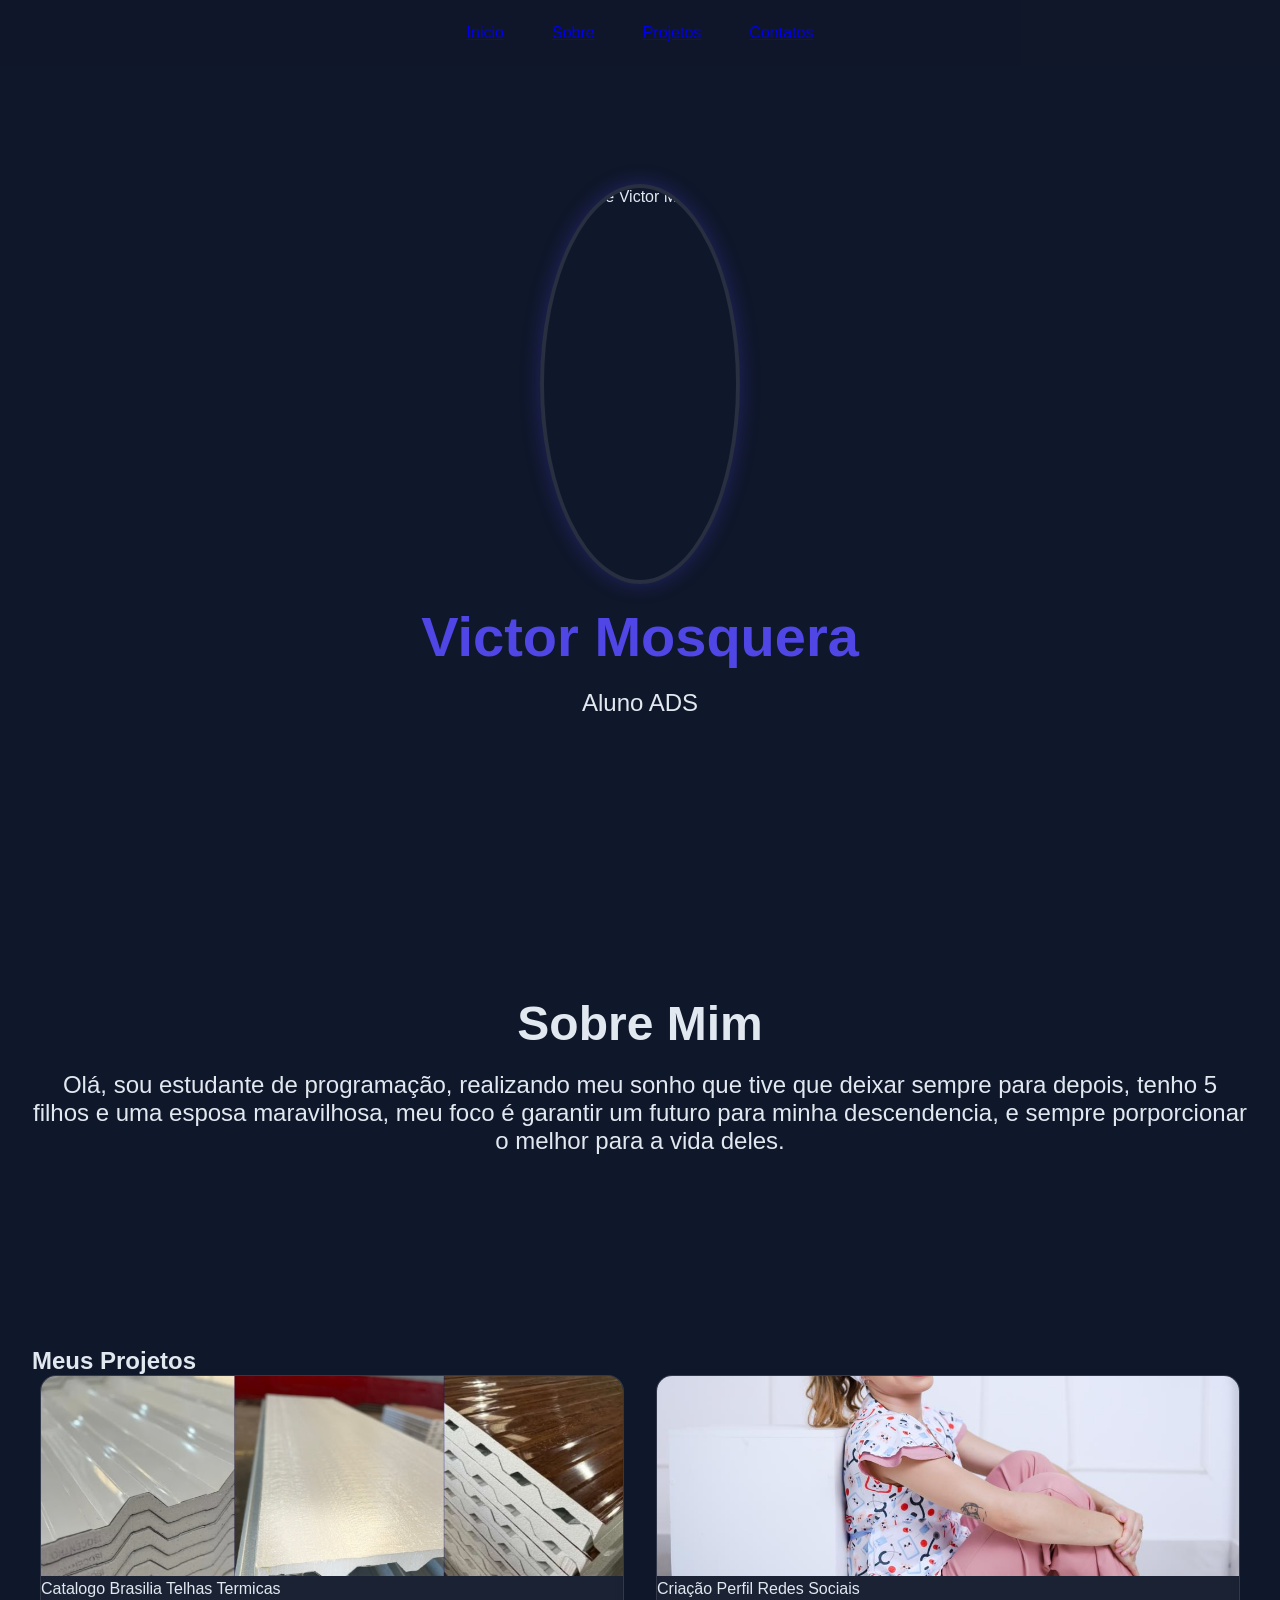
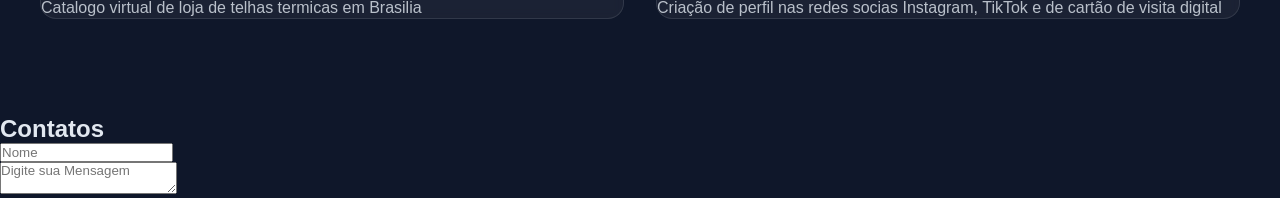
==== trabalho projeto programação/index.html @ f88b1249 "Add files via upload" ====
<!DOCTYPE html>
<html lang="pt-br">

<head>
    <meta charset="UTF-8">
    <meta name="viewport" content="width=device-width, initial-scale=1.0">
    <link rel="stylesheet" href="styles.css">
    <title>Portifolio Victor</title>
</head>

<body>
    <nav class="navegacao">
        <ul class="menu">
            <li>
                <a href="#inicio" class="menu=link">Inicio</a>
            </li>
            <li>
                <a href="#sobre" class="menu=link">Sobre</a>
            </li>
            <li>
                <a href="#projetos" class="menu=link">Projetos</a>
            </li>
            <li>
                <a href="#contatos" class="menu=link">Contatos</a>
            </li>
        </ul>
    </nav>

    <main id="inicio" class="cabecalho">
        <img src="/img/victor perfil.png" alt="Foto de Victor Mosuqera" class="foto-perfil">
        <h1>Victor Mosquera</h1>
        <p class="cabecalho-sub-titulo">Aluno ADS</p>
    </main>

    <section id="sobre" class="sobre">
        <h2 class="sobre-titulo">Sobre Mim</h2>
        <div class="sobre=caixa">
            <p class="sobre-paragrafo">
                Olá, sou estudante de programação, realizando meu sonho que tive que deixar sempre para depois, tenho 5
                filhos e uma esposa maravilhosa, meu foco é garantir um futuro para minha descendencia, e sempre
                porporcionar o melhor para a vida deles.
            </p>
        </div>
    </section>

    <section id="projetos" class="projetos">
        <h2 class="projetos-titulos">Meus Projetos</h2>
        <div class="projetos-caixa">

            <div class="projetos-card">
                <img src="./img/catalogo brasilia telhas.jpg" alt="Projeto 1" class="projetos-imagem" <h3
                    class="info-projetos">Catalogo Brasilia Telhas Termicas</h3>
                <p class="paragrafo-projetos">Catalogo virtual de loja de telhas termicas em Brasilia</p>
            </div>

            <div class="projetos-card">
                <img src="./img/iasmim enfermeira.jpg" alt="Projeto 1" class="projetos-imagem" <h3
                    class="info-projetos">Criação Perfil Redes Sociais</h3>
                <p class="paragrafo-projetos">Criação de perfil nas redes socias Instagram, TikTok e de cartão de visita
                    digital</p>
            </div>
        </div>
    </section>

    <section id="contatos" class="contatos">
        <h2 class="contato-ttulo">Contatos</h2>
        <form class="formulario-contato" id="formulario">
            <div class="nome-form">
                <input placeholder="Nome" class="campo-form">
            </div>
            <div class="grupo-form">
                <textarea class="text-form" placeholder="Digite sua Mensagem"></textarea>
            </div>
        </form>
    </section>
</body>

</html>
---- trabalho projeto programação/styles.css ----
*{
    margin: 0;
    padding: 0;
    box-sizing: border-box;
    font-family: 'Segoe UI', Tahoma, Geneva, Verdana, sans-serif;
}

html {
    scroll-behavior: smooth;
}


:root {
    --primaria: #4f46e5;
    --secundaria: #7c3aed;
    --escuro: #0f172a;
    --maisEscuro: #0a0f1c;
    --claro: #e2e8f0;
    --vidro: rgba(255,255,255,0.1);
}

body {
    background-color: var(--escuro);
    color: var(--claro);
}

.navegacao {
    position: fixed;
    top: 0;
    background: rgba(15,23,42,0.8);
    width: 100%;
    z-index: 100;
    padding: 1.5rem;
}

.menu{
    display: flex;
    justify-content: center;
    list-style: none;
    gap: 3rem;
}

.menu-link{
    text-decoration: none;
    color: var(--claro);
    font-weight: 500;
    position: relative;
    padding: 0.5rem 0;
}

.menu-link::after{
    content: '';
    height: 2px;
    width: 0    ;
    position: absolute;
    bottom: 0;
    left: 0;
    background: -moz-linear-gradient(90deg, var(--primaria), var(--secundaria));
    transition: width 0.5s ease;
}
.menu-link:hover::after{
    width: 100%;
}

.cabecalho{
    min-height: 100vh;
    display: flex;
    justify-content: center;
    align-items: center;
    flex-direction: column;
}

.foto-perfil{
    width: 200px;
    height: 400px;
    box-shadow: 0 0 20px rgb(79, 70, 229, 0.3);
    border-radius: 50%;
    border: 4px solid var(--vidro)
}

h1{
    font-size: 3.5rem;
    color: var(--primaria);
    font-weight: bold;    
    margin: 20px;
}

.cabecalho-sub-titulo{
    font-size: 1.5rem;
    color:var(--claro)
}

.sobre{
    padding: 6rem 2rem;
}

.sobre-titulo{
    font-size: 3rem;
    color: var(--claro);
    text-align: center;
    margin-bottom: 20px;
}

.sobre-caixa{
    padding: 2rem;
    max-width: 200px;
    margin: 0 auto;
    border-radius: 16px;
    border: 1px solid var(--vidro);
    backdrop-filter: blur(10px);
    background: rgba(255, 255, 255, 0.05);
}

.sobre-paragrafo{
    text-align: center;
    font-size: 1.5rem;
}

.projetos{
    padding: 6rem 2rem;
}

.projetos-caixa{
    display: grid;
    grid-template-columns: repeat(auto-fit, minmax(300px, 1fr));
    gap: 2rem;
    max-width: 1200px;
    margin: 0 auto;
}

.projetos-card{
     background: rgba(255, 255, 255, 0.05);
     border-radius: 16px;
     backdrop-filter: blur(5px);
     border: 1px solid var(--vidro);
     overflow: hidden;
     transition: all 0.5s ease;
     cursor: pointer;
}

.projetos-titulo{
    text-align: center;
    font-size: 2.5rem;
    margin-bottom: 50px;
}

.projetos-titulo:hover{
    box-shadow: 0 10px 20px rgba(79, 70, 229, 0.2);
    transform: translateY(-10px) scale(1.03);
}

.projetos-imagem{
    height: 200px;
    width: 100%;    
    object-fit: cover;
}

.paragrafo-projetos{
    color: rgba(226, 232, 240, 0.8);
    line-height: 1.25rem;
}

.info-projetos{

}
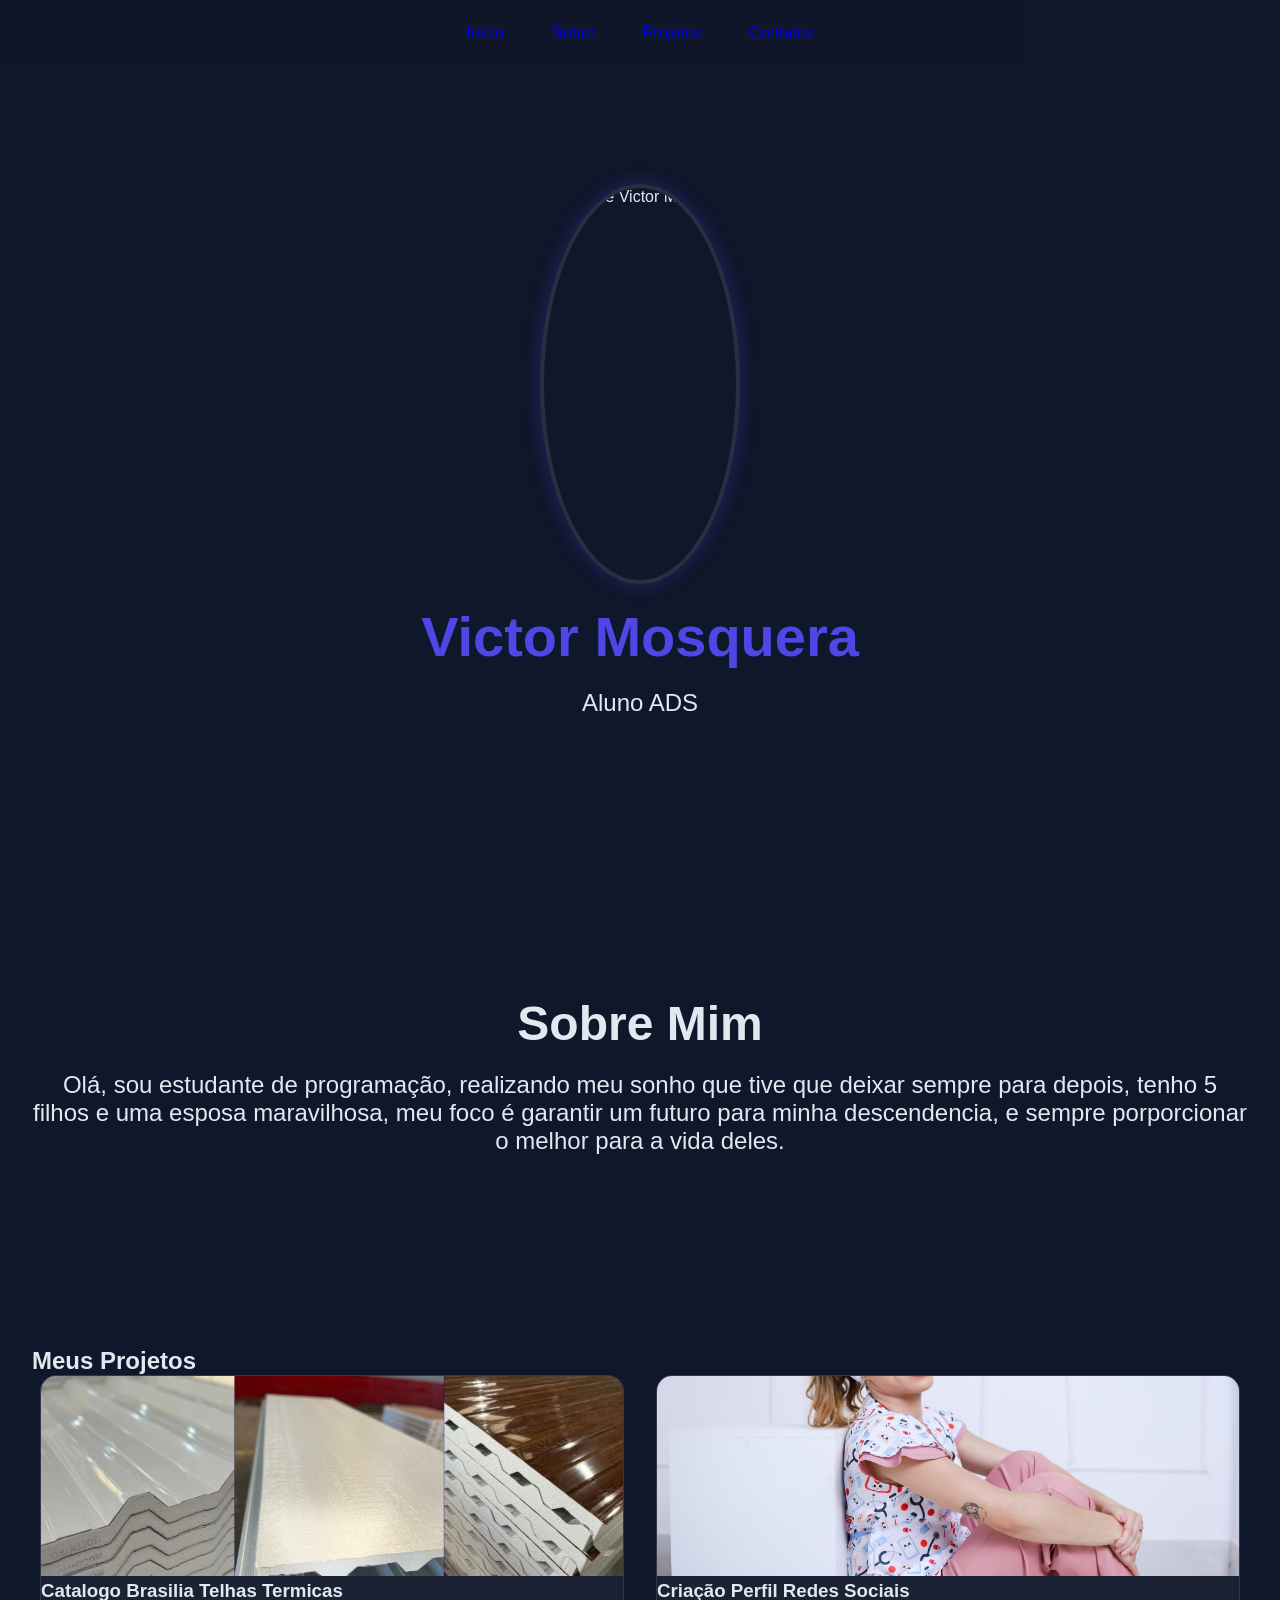
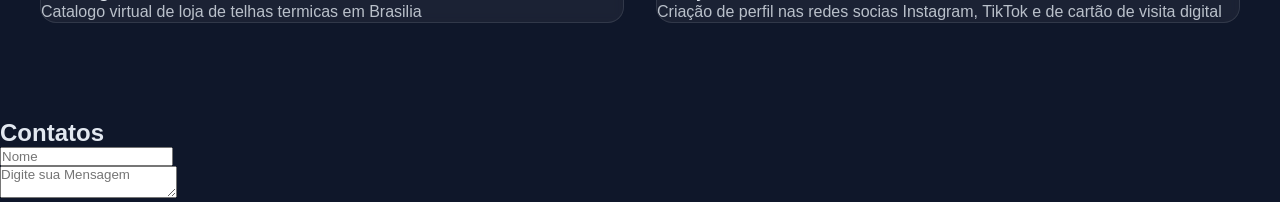
==== commit ffd8595d: "up" ====
--- a/trabalho projeto programação/index.html
+++ b/trabalho projeto programação/index.html
@@ -48,16 +48,20 @@
         <div class="projetos-caixa">
 
             <div class="projetos-card">
-                <img src="./img/catalogo brasilia telhas.jpg" alt="Projeto 1" class="projetos-imagem" <h3
-                    class="info-projetos">Catalogo Brasilia Telhas Termicas</h3>
-                <p class="paragrafo-projetos">Catalogo virtual de loja de telhas termicas em Brasilia</p>
+                <img src="./img/catalogo brasilia telhas.jpg" alt="Projeto 1" class="projetos-imagem" >
+                <div class="caixa-texto-projeto"> 
+                    <h3 class="info-projetos">Catalogo Brasilia Telhas Termicas</h3>
+                    <p class="paragrafo-projetos">Catalogo virtual de loja de telhas termicas em Brasilia</p>
+                </div>
             </div>
 
             <div class="projetos-card">
-                <img src="./img/iasmim enfermeira.jpg" alt="Projeto 1" class="projetos-imagem" <h3
-                    class="info-projetos">Criação Perfil Redes Sociais</h3>
-                <p class="paragrafo-projetos">Criação de perfil nas redes socias Instagram, TikTok e de cartão de visita
+                <img src="./img/iasmim enfermeira.jpg" alt="Projeto 1" class="projetos-imagem" >
+                <div class="caixa-texto-projeto"> 
+                    <h3 class="info-projetos">Criação Perfil Redes Sociais</h3>
+                    <p class="paragrafo-projetos">Criação de perfil nas redes socias Instagram, TikTok e de cartão de visita
                     digital</p>
+                </div>    
             </div>
         </div>
     </section>
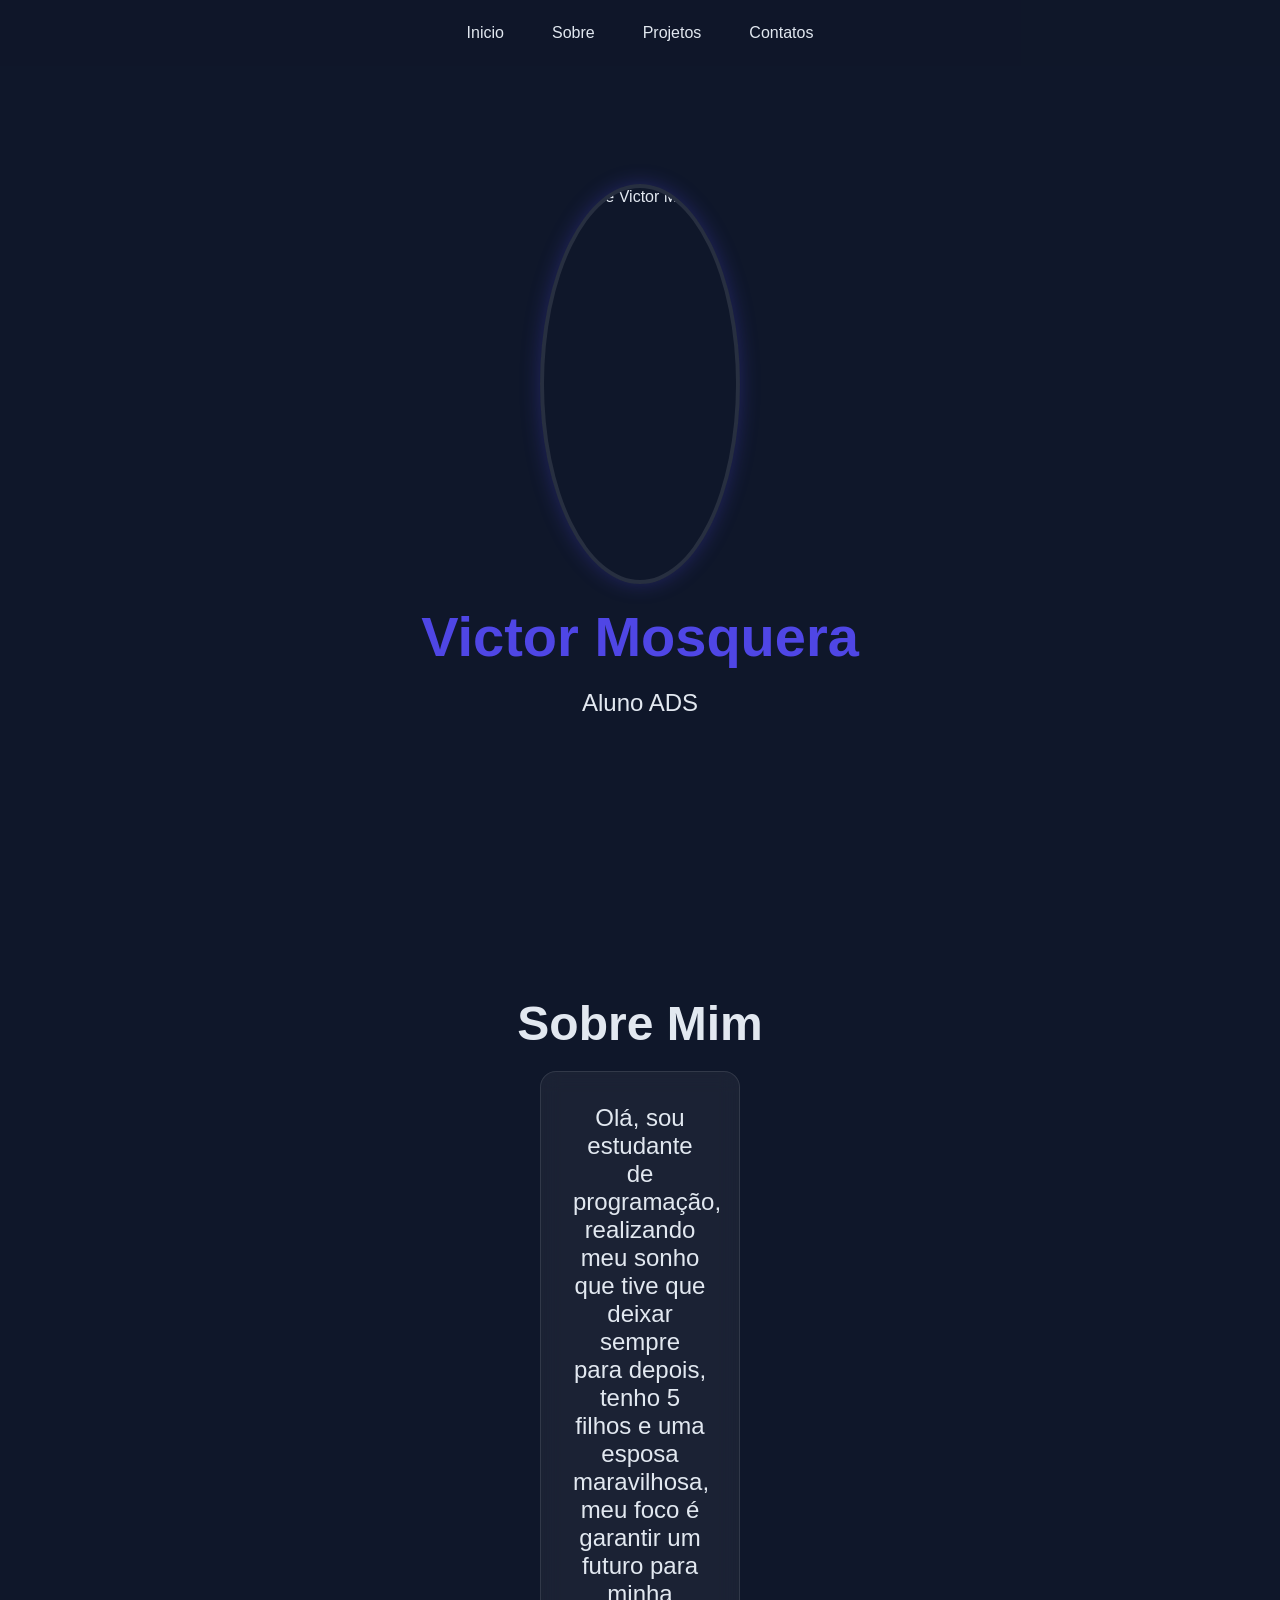
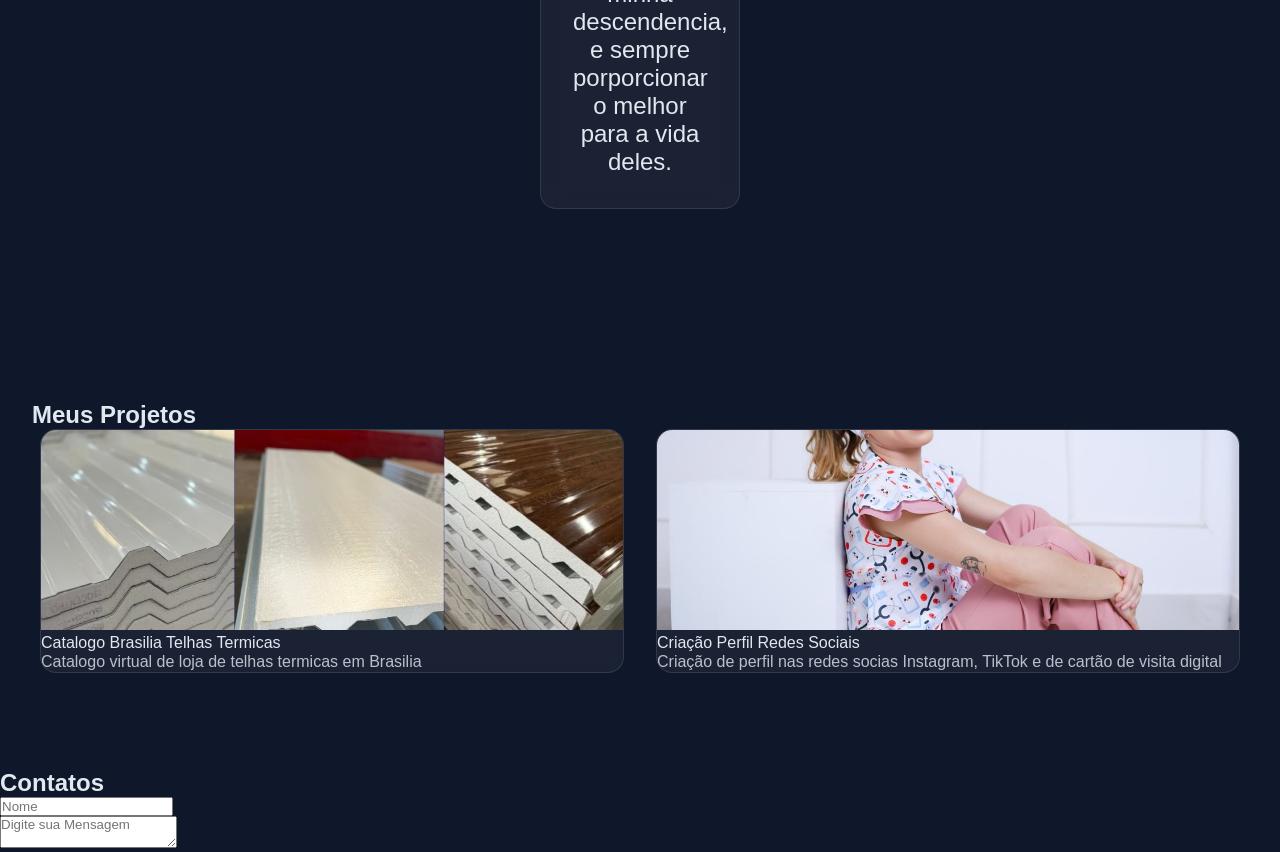
==== commit ad615de0: "ajuste" ====
--- a/trabalho projeto programação/index.html
+++ b/trabalho projeto programação/index.html
@@ -12,29 +12,29 @@
     <nav class="navegacao">
         <ul class="menu">
             <li>
-                <a href="#inicio" class="menu=link">Inicio</a>
+                <a href="#inicio" class="menu-link">Inicio</a>
             </li>
             <li>
-                <a href="#sobre" class="menu=link">Sobre</a>
+                <a href="#sobre" class="menu-link">Sobre</a>
             </li>
             <li>
-                <a href="#projetos" class="menu=link">Projetos</a>
+                <a href="#projetos" class="menu-link">Projetos</a>
             </li>
             <li>
-                <a href="#contatos" class="menu=link">Contatos</a>
+                <a href="#contatos" class="menu-link">Contatos</a>
             </li>
         </ul>
     </nav>
 
     <main id="inicio" class="cabecalho">
-        <img src="/img/victor perfil.png" alt="Foto de Victor Mosuqera" class="foto-perfil">
+        <img src="/img/victor_perfil.png" alt="Foto de Victor Mosquera" class="foto-perfil">
         <h1>Victor Mosquera</h1>
         <p class="cabecalho-sub-titulo">Aluno ADS</p>
     </main>
 
     <section id="sobre" class="sobre">
         <h2 class="sobre-titulo">Sobre Mim</h2>
-        <div class="sobre=caixa">
+        <div class="sobre-caixa">
             <p class="sobre-paragrafo">
                 Olá, sou estudante de programação, realizando meu sonho que tive que deixar sempre para depois, tenho 5
                 filhos e uma esposa maravilhosa, meu foco é garantir um futuro para minha descendencia, e sempre
@@ -48,20 +48,16 @@
         <div class="projetos-caixa">
 
             <div class="projetos-card">
-                <img src="./img/catalogo brasilia telhas.jpg" alt="Projeto 1" class="projetos-imagem" >
-                <div class="caixa-texto-projeto"> 
-                    <h3 class="info-projetos">Catalogo Brasilia Telhas Termicas</h3>
-                    <p class="paragrafo-projetos">Catalogo virtual de loja de telhas termicas em Brasilia</p>
-                </div>
+                <img src="./img/catalogo_brasilia_telhas.jpg" alt="Projeto 1" class="projetos-imagem" <h3
+                    class="info-projetos">Catalogo Brasilia Telhas Termicas</h3>
+                <p class="paragrafo-projetos">Catalogo virtual de loja de telhas termicas em Brasilia</p>
             </div>
 
             <div class="projetos-card">
-                <img src="./img/iasmim enfermeira.jpg" alt="Projeto 1" class="projetos-imagem" >
-                <div class="caixa-texto-projeto"> 
-                    <h3 class="info-projetos">Criação Perfil Redes Sociais</h3>
-                    <p class="paragrafo-projetos">Criação de perfil nas redes socias Instagram, TikTok e de cartão de visita
+                <img src="./img/iasmim_enfermeira.jpg" alt="Projeto 1" class="projetos-imagem" <h3
+                    class="info-projetos">Criação Perfil Redes Sociais</h3>
+                <p class="paragrafo-projetos">Criação de perfil nas redes socias Instagram, TikTok e de cartão de visita
                     digital</p>
-                </div>    
             </div>
         </div>
     </section>
--- a/trabalho projeto programação/styles.css
+++ b/trabalho projeto programação/styles.css
@@ -160,6 +160,6 @@
     line-height: 1.25rem;
 }
 
-.info-projetos{
+/* .info-projetos{
 
-}+} */
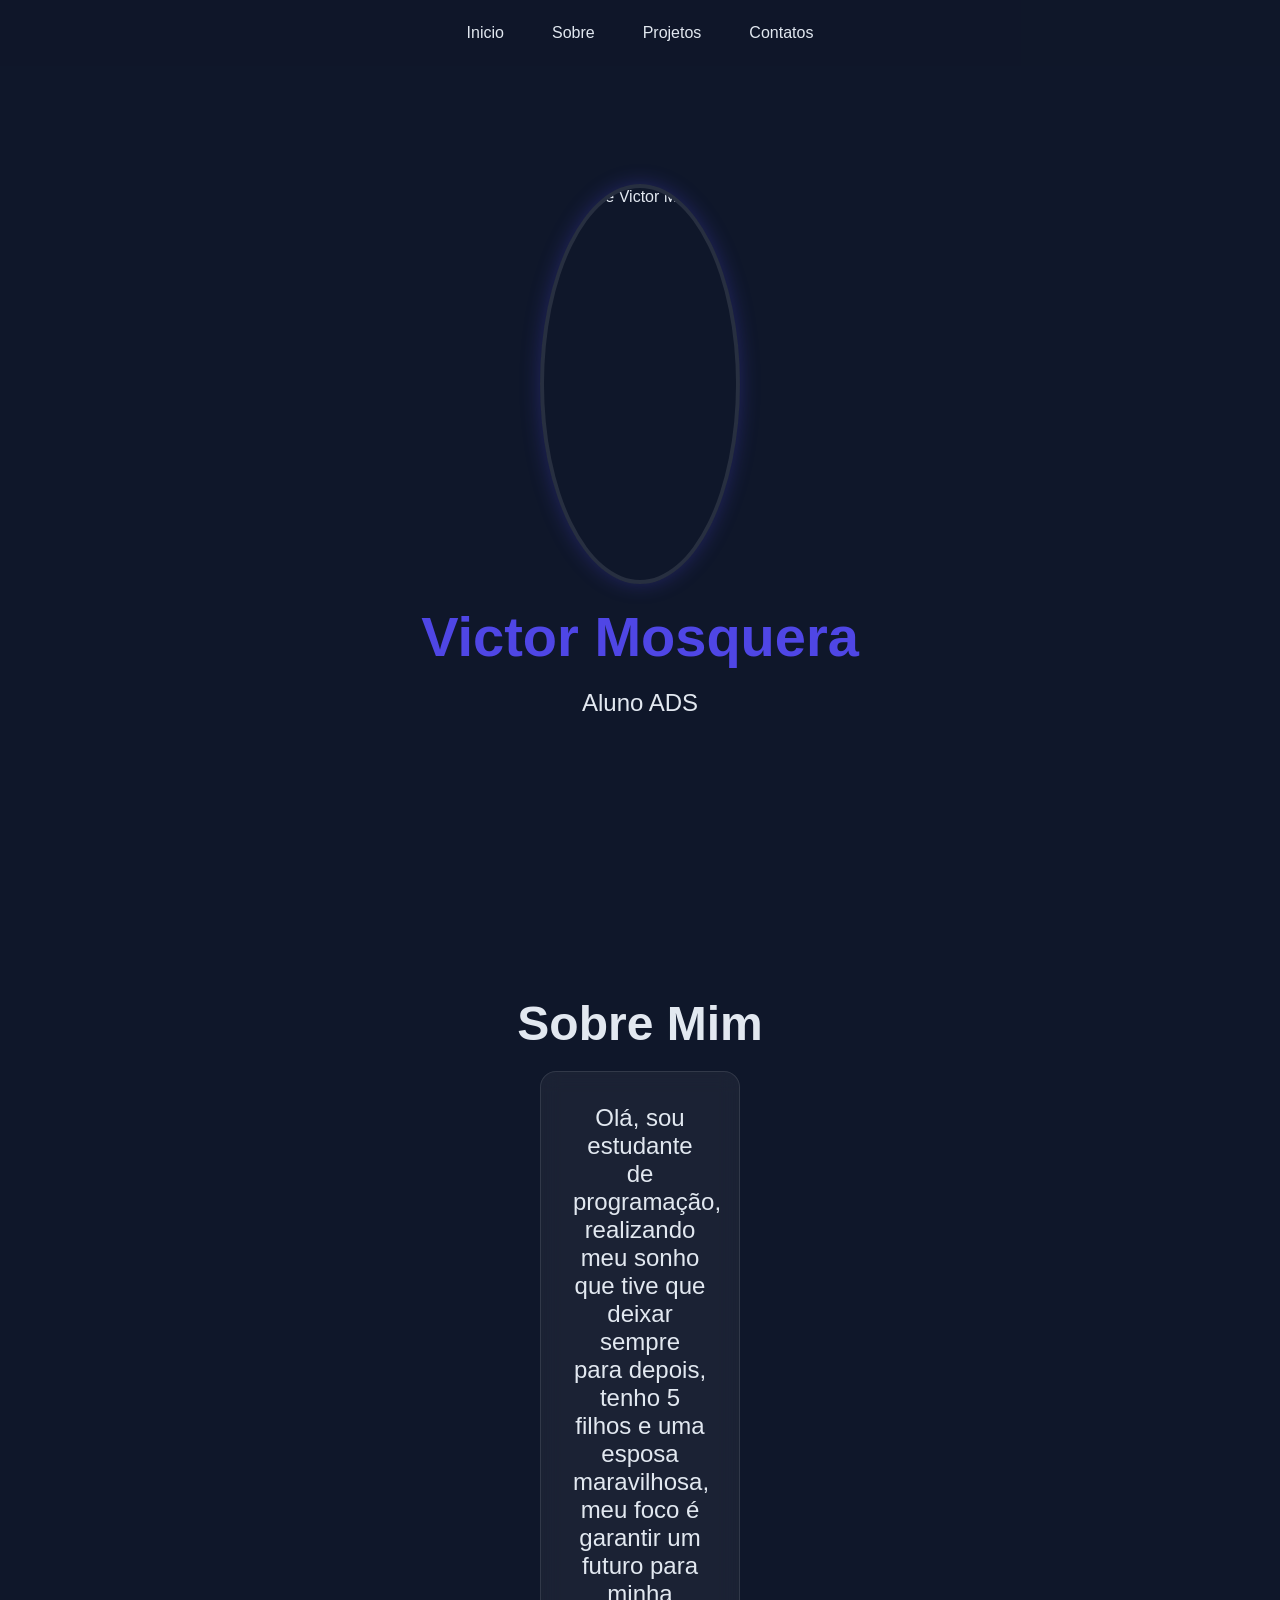
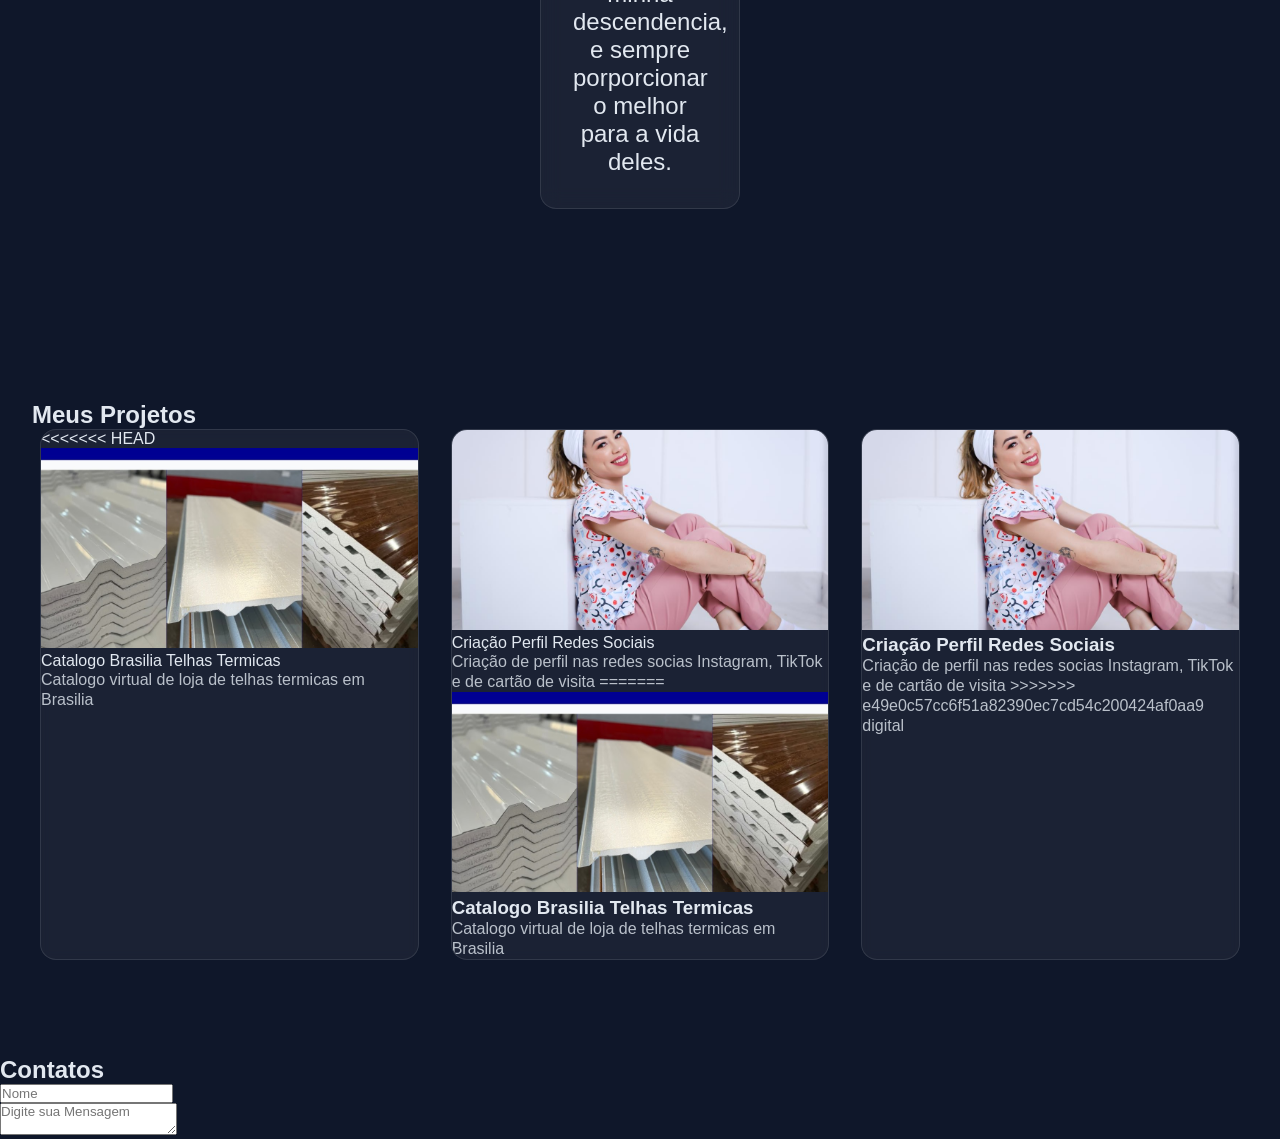
==== commit bd9d58ac: "Merge branch 'main' of https://github.com/Majormosquera/trabalho-projeto-programa-o" ====
--- a/trabalho projeto programação/index.html
+++ b/trabalho projeto programação/index.html
@@ -48,6 +48,7 @@
         <div class="projetos-caixa">
 
             <div class="projetos-card">
+<<<<<<< HEAD
                 <img src="./img/catalogo_brasilia_telhas.jpg" alt="Projeto 1" class="projetos-imagem" <h3
                     class="info-projetos">Catalogo Brasilia Telhas Termicas</h3>
                 <p class="paragrafo-projetos">Catalogo virtual de loja de telhas termicas em Brasilia</p>
@@ -57,7 +58,22 @@
                 <img src="./img/iasmim_enfermeira.jpg" alt="Projeto 1" class="projetos-imagem" <h3
                     class="info-projetos">Criação Perfil Redes Sociais</h3>
                 <p class="paragrafo-projetos">Criação de perfil nas redes socias Instagram, TikTok e de cartão de visita
+=======
+                <img src="./img/catalogo brasilia telhas.jpg" alt="Projeto 1" class="projetos-imagem" >
+                <div class="caixa-texto-projeto"> 
+                    <h3 class="info-projetos">Catalogo Brasilia Telhas Termicas</h3>
+                    <p class="paragrafo-projetos">Catalogo virtual de loja de telhas termicas em Brasilia</p>
+                </div>
+            </div>
+
+            <div class="projetos-card">
+                <img src="./img/iasmim enfermeira.jpg" alt="Projeto 1" class="projetos-imagem" >
+                <div class="caixa-texto-projeto"> 
+                    <h3 class="info-projetos">Criação Perfil Redes Sociais</h3>
+                    <p class="paragrafo-projetos">Criação de perfil nas redes socias Instagram, TikTok e de cartão de visita
+>>>>>>> e49e0c57cc6f51a82390ec7cd54c200424af0aa9
                     digital</p>
+                </div>    
             </div>
         </div>
     </section>
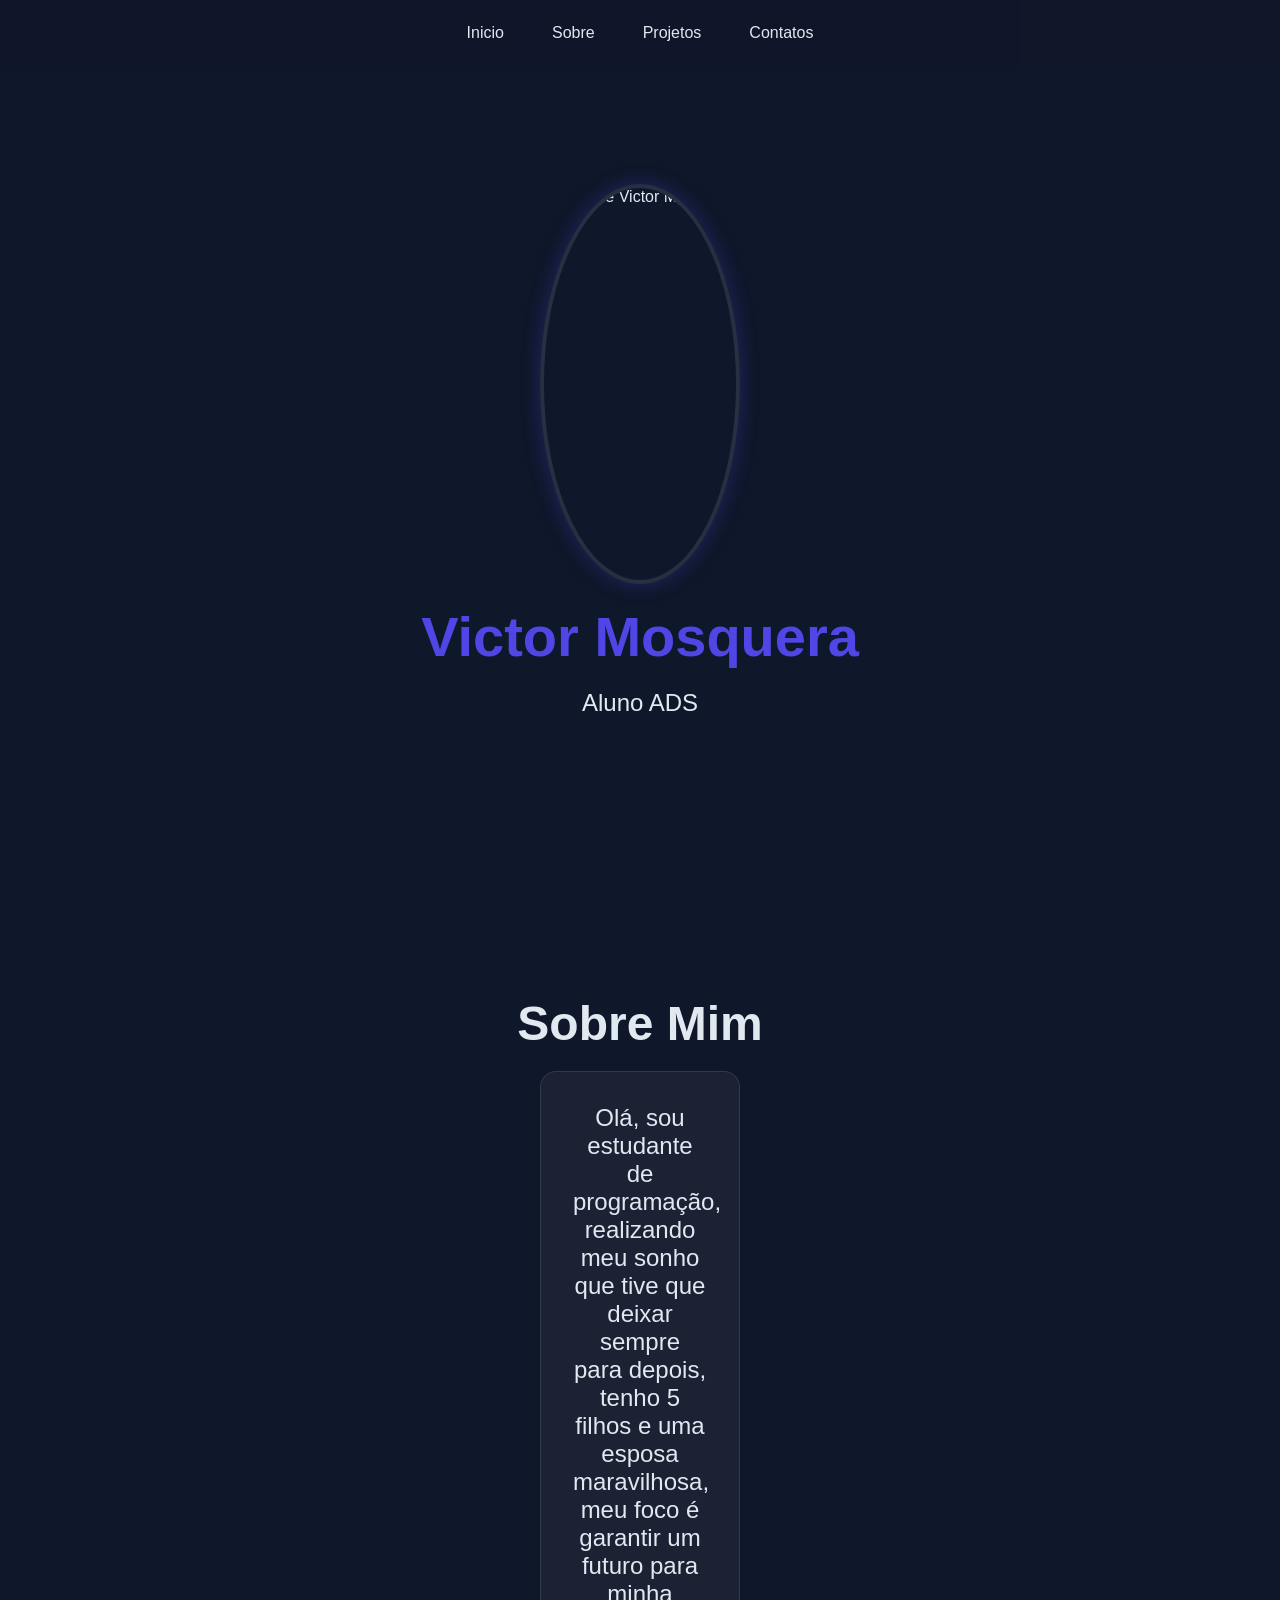
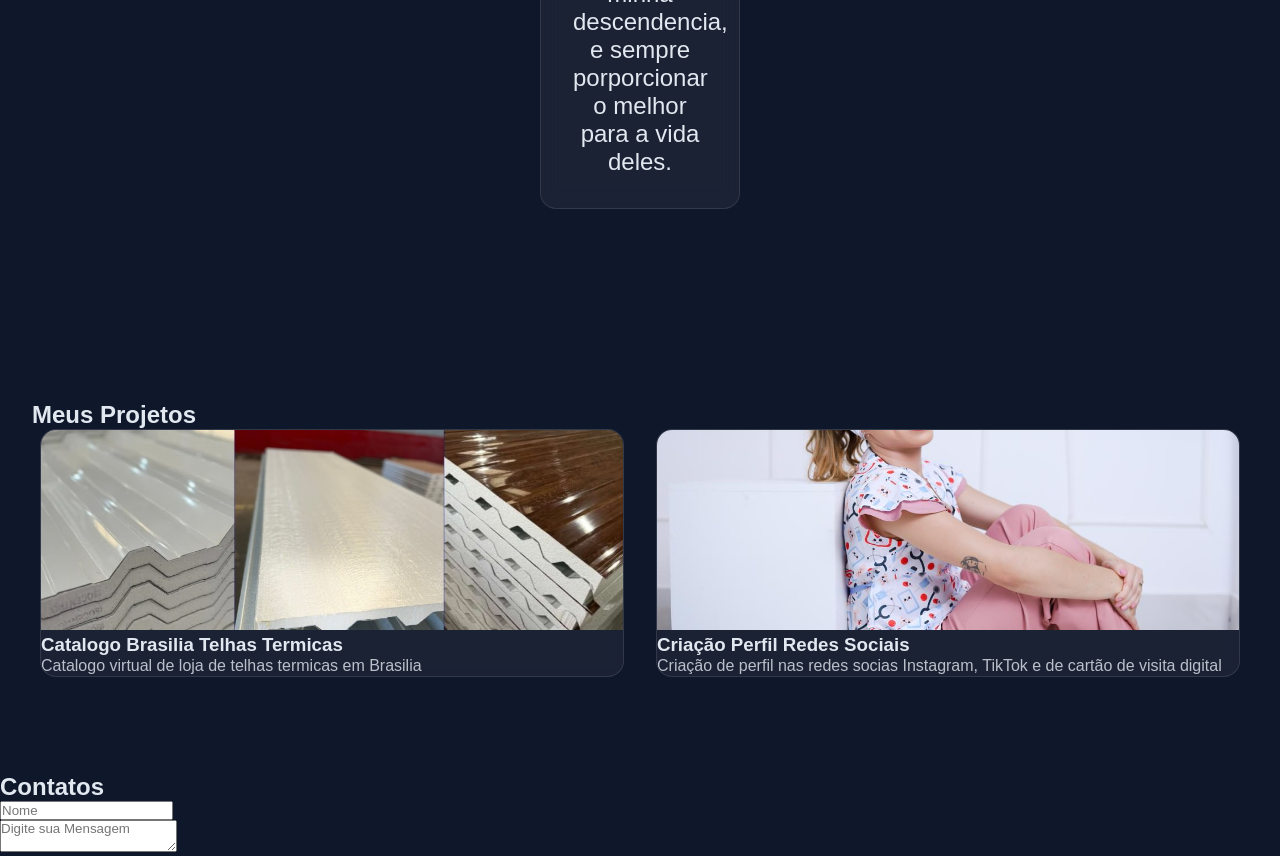
==== commit 89999a1e: "," ====
--- a/trabalho projeto programação/index.html
+++ b/trabalho projeto programação/index.html
@@ -48,17 +48,6 @@
         <div class="projetos-caixa">
 
             <div class="projetos-card">
-<<<<<<< HEAD
-                <img src="./img/catalogo_brasilia_telhas.jpg" alt="Projeto 1" class="projetos-imagem" <h3
-                    class="info-projetos">Catalogo Brasilia Telhas Termicas</h3>
-                <p class="paragrafo-projetos">Catalogo virtual de loja de telhas termicas em Brasilia</p>
-            </div>
-
-            <div class="projetos-card">
-                <img src="./img/iasmim_enfermeira.jpg" alt="Projeto 1" class="projetos-imagem" <h3
-                    class="info-projetos">Criação Perfil Redes Sociais</h3>
-                <p class="paragrafo-projetos">Criação de perfil nas redes socias Instagram, TikTok e de cartão de visita
-=======
                 <img src="./img/catalogo brasilia telhas.jpg" alt="Projeto 1" class="projetos-imagem" >
                 <div class="caixa-texto-projeto"> 
                     <h3 class="info-projetos">Catalogo Brasilia Telhas Termicas</h3>
@@ -71,7 +60,6 @@
                 <div class="caixa-texto-projeto"> 
                     <h3 class="info-projetos">Criação Perfil Redes Sociais</h3>
                     <p class="paragrafo-projetos">Criação de perfil nas redes socias Instagram, TikTok e de cartão de visita
->>>>>>> e49e0c57cc6f51a82390ec7cd54c200424af0aa9
                     digital</p>
                 </div>    
             </div>
